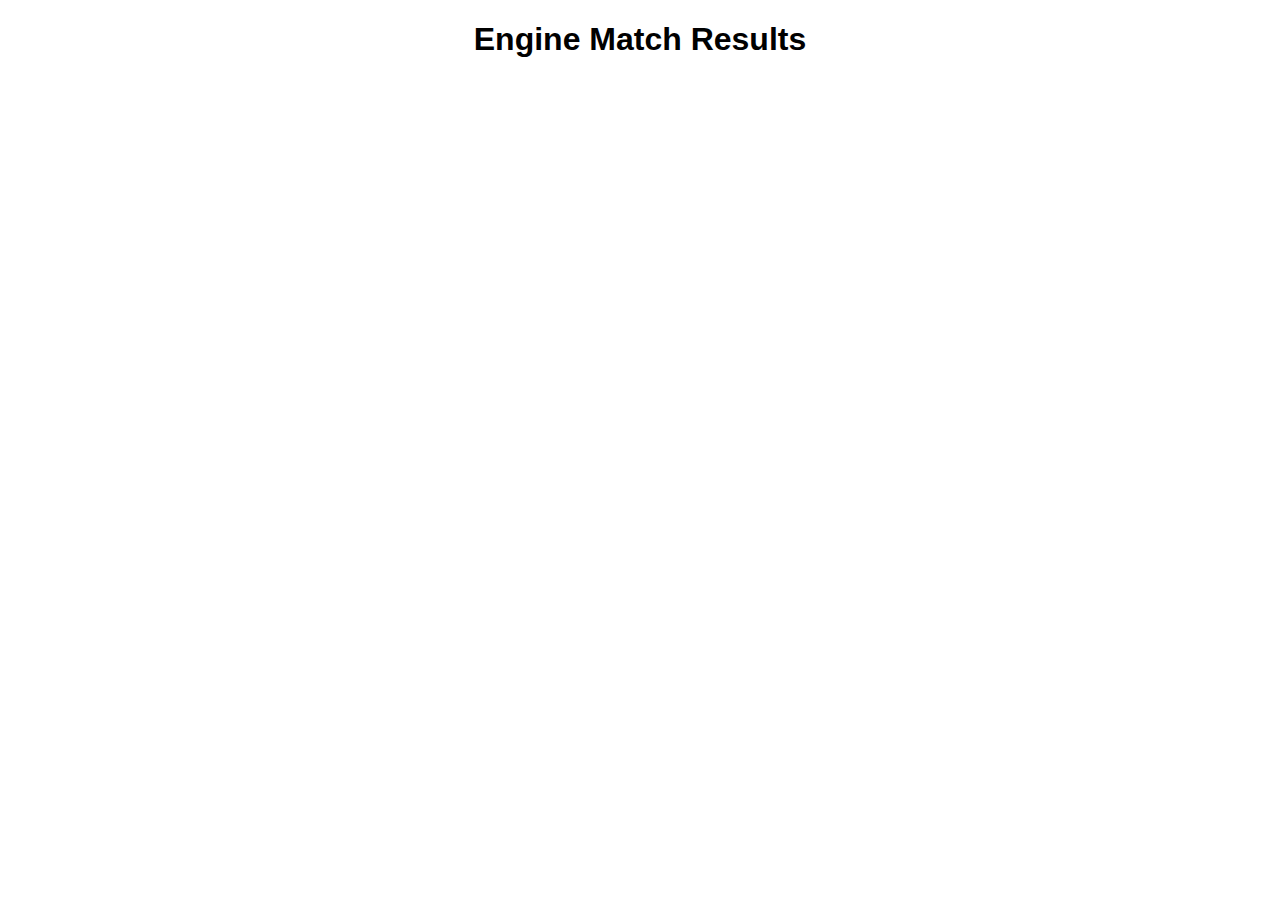
==== python-app/plot/index.html @ 7c30acfc "." ====
<!DOCTYPE html>
<html lang="en">
<head>
    <meta charset="UTF-8">
    <meta name="viewport" content="width=device-width, initial-scale=1.0">
    <title>Engine Match Results</title>
    <link rel="stylesheet" href="styles.css">
</head>
<body>
    <h1>Engine Match Results</h1>
    <div id="match-matrix"></div>

    <script src="script.js"></script>
</body>
</html>
---- python-app/plot/styles.css ----
body {
    font-family: Arial, sans-serif;
}

h1 {
    text-align: center;
}

#match-matrix {
    display: grid;
    gap: 10px;
    justify-content: center;
}

.row {
    display: flex;
}

.cell {
    display: flex;
    flex-direction: column;
    width: 100px;
    height: 100px;
    border: 1px solid #000;
}

.cell-part {
    flex: 1;
    display: flex;
    align-items: center;
    justify-content: center;
    border-bottom: 1px solid #000;
}

.cell-part:last-child {
    border-bottom: none;
}

.yellow {
    background-color: yellow;
}

.pink {
    background-color: pink;
}

.white {
    background-color: white;
}
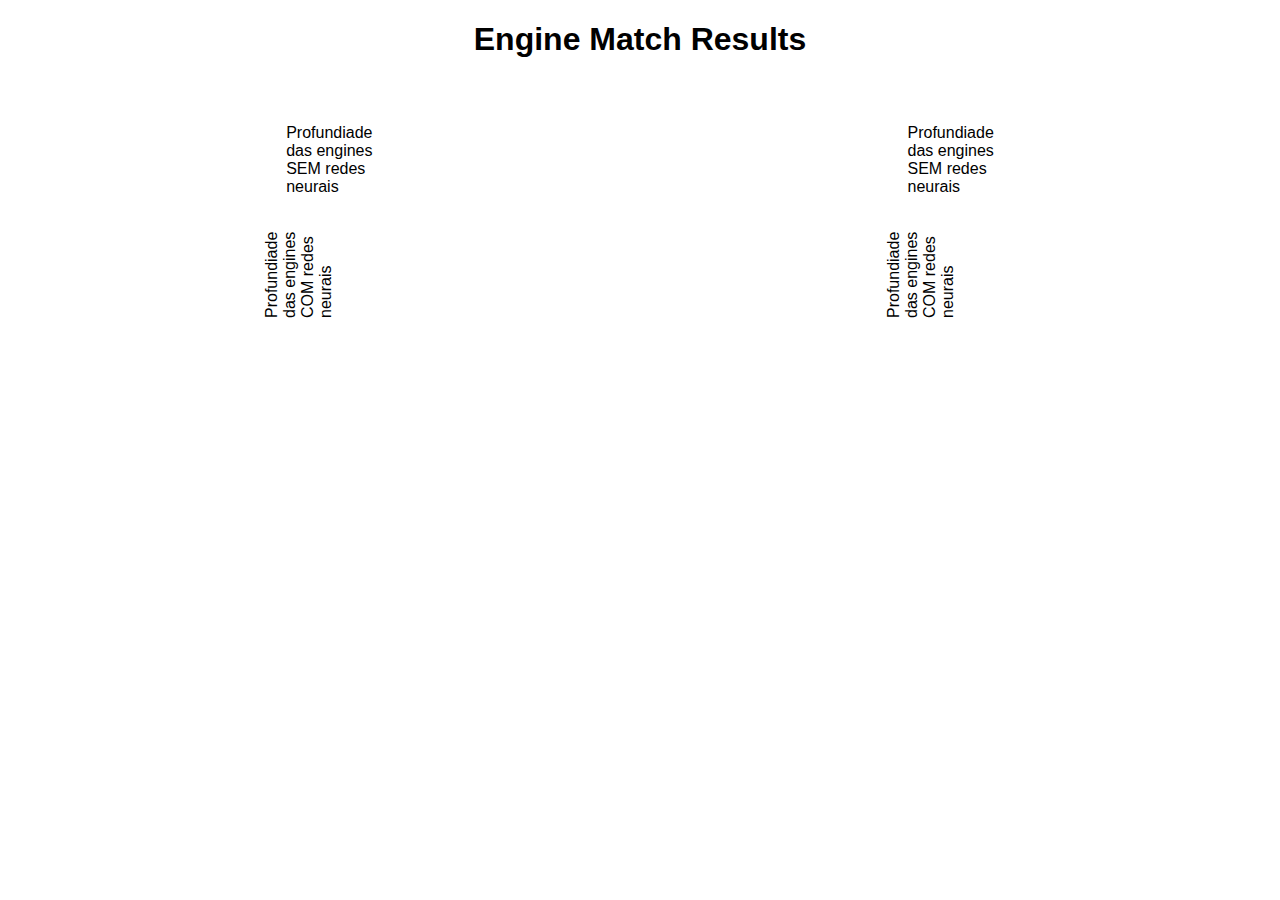
==== commit 3ecbf78a: "corrige plots" ====
--- a/python-app/plot/index.html
+++ b/python-app/plot/index.html
@@ -7,9 +7,19 @@
     <link rel="stylesheet" href="styles.css">
 </head>
 <body>
-    <h1>Engine Match Results</h1>
-    <div id="match-matrix"></div>
-
+    <h1 style="margin-bottom: 100px;">Engine Match Results</h1>
+    <div id="all-games">
+        <div id="match-matrix">
+            <div class="top-name">Profundiade das engines SEM redes neurais</div>
+            <div class="left-name">Profundiade das engines COM redes neurais</div>
+            <div id="white-match-matrix"></div>
+        </div>
+        <div id="match-matrix">
+            <div class="top-name">Profundiade das engines SEM redes neurais</div>
+            <div class="left-name">Profundiade das engines COM redes neurais</div>
+            <div id="black-match-matrix"></div>
+        </div>
+    </div>
     <script src="script.js"></script>
 </body>
 </html>
--- a/python-app/plot/styles.css
+++ b/python-app/plot/styles.css
@@ -6,21 +6,64 @@
     text-align: center;
 }
 
+#all-games {
+    justify-content: space-evenly;
+    display: flex;
+    gap: 300px;
+}
+
+.top-name {
+    display: flex;
+    justify-content: center;
+    width: 100%;
+    position: absolute;
+    top: -34px; /* Ajuste a posição do nome em cima */
+    left: 50%;
+    transform: translateX(-50%);
+}
+
+.left-name {
+    margin-top: 160px;
+    position: absolute;
+    left: -30px; /* Ajuste a posição do nome à esquerda */
+    top: 50%;
+    transform: translateY(-50%) rotate(-90deg);
+    transform-origin: left center; /* Para girar a partir do lado esquerdo */
+}
+
 #match-matrix {
-    display: grid;
-    gap: 10px;
+    position: relative;
+    display: flex;
+    flex-direction: column;
     justify-content: center;
 }
 
 .row {
+    width: fit-content;
     display: flex;
+}
+
+.x-axis-label {
+    grid-column: span 21; /* It should span the full width of the grid */
+    text-align: center;
+    margin-top: 10px;
+}
+
+.y-axis-label {
+    transform: rotate(-90deg);
+    transform-origin: left bottom;
+    margin-right: 10px;
+    text-align: center;
+    writing-mode: vertical-rl; /* Ensures the text is written vertically */
+    height: 100%;
+    align-self: center;
 }
 
 .cell {
     display: flex;
     flex-direction: column;
-    width: 100px;
-    height: 100px;
+    width: 20px;
+    height: 20px;
     border: 1px solid #000;
 }
 
@@ -29,7 +72,6 @@
     display: flex;
     align-items: center;
     justify-content: center;
-    border-bottom: 1px solid #000;
 }
 
 .cell-part:last-child {
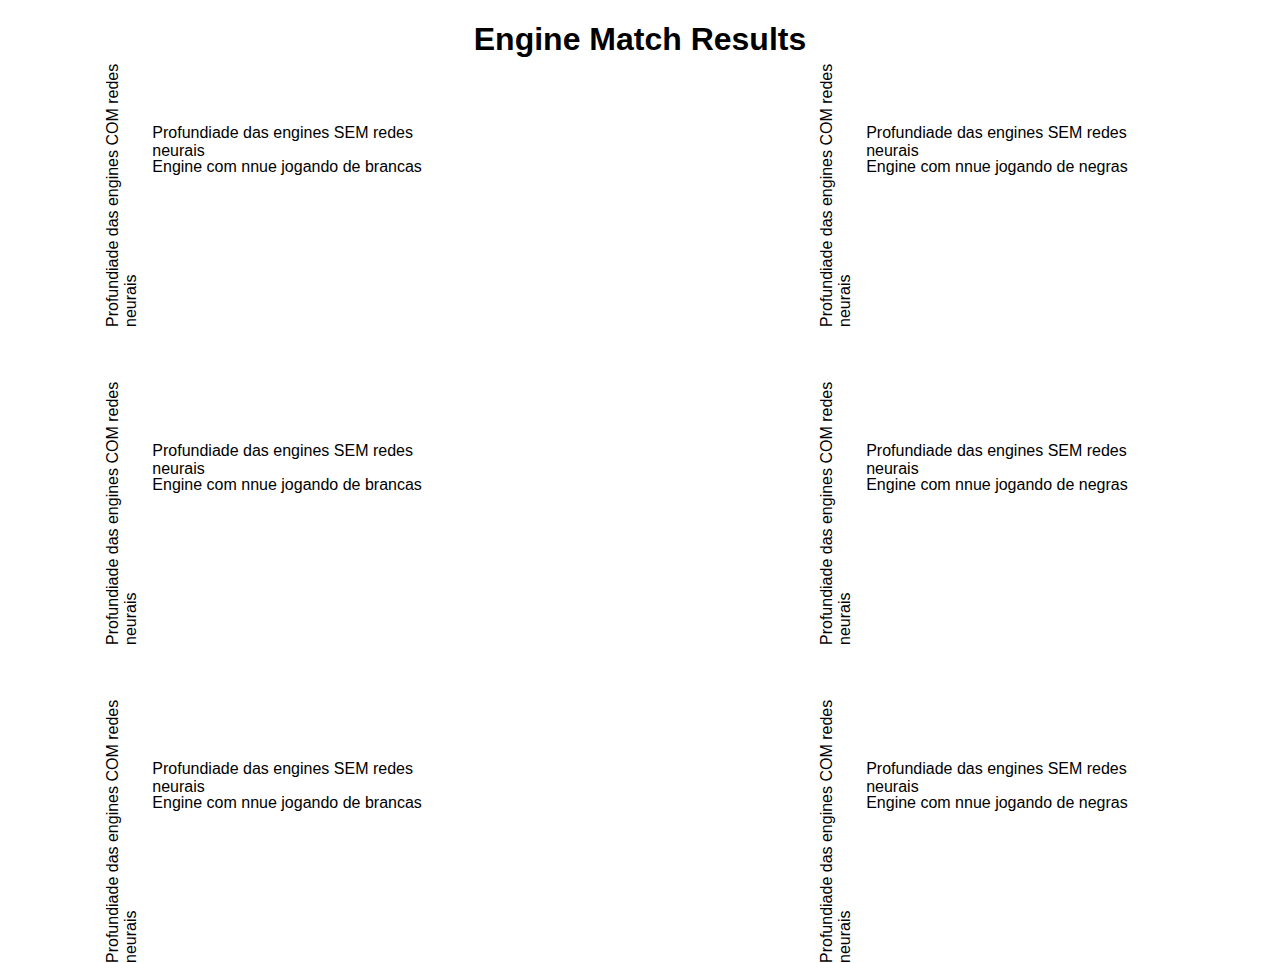
==== commit fb9e6f53: "." ====
--- a/python-app/plot/index.html
+++ b/python-app/plot/index.html
@@ -9,15 +9,51 @@
 <body>
     <h1 style="margin-bottom: 100px;">Engine Match Results</h1>
     <div id="all-games">
-        <div id="match-matrix">
-            <div class="top-name">Profundiade das engines SEM redes neurais</div>
-            <div class="left-name">Profundiade das engines COM redes neurais</div>
-            <div id="white-match-matrix"></div>
+        <div class="match-group">
+            <div id="match-matrix">
+                <div class="top-name">Profundiade das engines SEM redes neurais</div>
+                <div class="left-name">Profundiade das engines COM redes neurais</div>
+                <div id="white-match-matrix-1"></div>
+                Engine com nnue jogando de brancas
+            </div>
+            <div id="match-matrix">
+                <div class="top-name">Profundiade das engines SEM redes neurais</div>
+                <div class="left-name">Profundiade das engines COM redes neurais</div>
+                <div id="black-match-matrix-1"></div>
+                Engine com nnue jogando de negras
+            </div>
         </div>
-        <div id="match-matrix">
-            <div class="top-name">Profundiade das engines SEM redes neurais</div>
-            <div class="left-name">Profundiade das engines COM redes neurais</div>
-            <div id="black-match-matrix"></div>
+        
+        <div class="match-group">
+            <div id="match-matrix">
+                <div class="top-name">Profundiade das engines SEM redes neurais</div>
+                <div class="left-name">Profundiade das engines COM redes neurais</div>
+                <div id="white-match-matrix-2"></div>
+                Engine com nnue jogando de brancas
+            </div>
+            
+            <div id="match-matrix">
+                <div class="top-name">Profundiade das engines SEM redes neurais</div>
+                <div class="left-name">Profundiade das engines COM redes neurais</div>
+                <div id="black-match-matrix-2"></div>
+                Engine com nnue jogando de negras
+            </div>
+        </div>
+
+        <div class="match-group">
+            <div id="match-matrix">
+                <div class="top-name">Profundiade das engines SEM redes neurais</div>
+                <div class="left-name">Profundiade das engines COM redes neurais</div>
+                <div id="white-match-matrix-3"></div>
+                Engine com nnue jogando de brancas
+            </div>
+            <div id="match-matrix">
+                
+                <div class="top-name">Profundiade das engines SEM redes neurais</div>
+                <div class="left-name">Profundiade das engines COM redes neurais</div>
+                <div id="black-match-matrix-3"></div>
+                Engine com nnue jogando de negras
+            </div>
         </div>
     </div>
     <script src="script.js"></script>
--- a/python-app/plot/styles.css
+++ b/python-app/plot/styles.css
@@ -6,9 +6,16 @@
     text-align: center;
 }
 
+.match-group {
+    justify-content: space-evenly;
+    display: flex;
+    gap: 300px;
+}
+
 #all-games {
     justify-content: space-evenly;
     display: flex;
+    flex-direction: column;
     gap: 300px;
 }
 
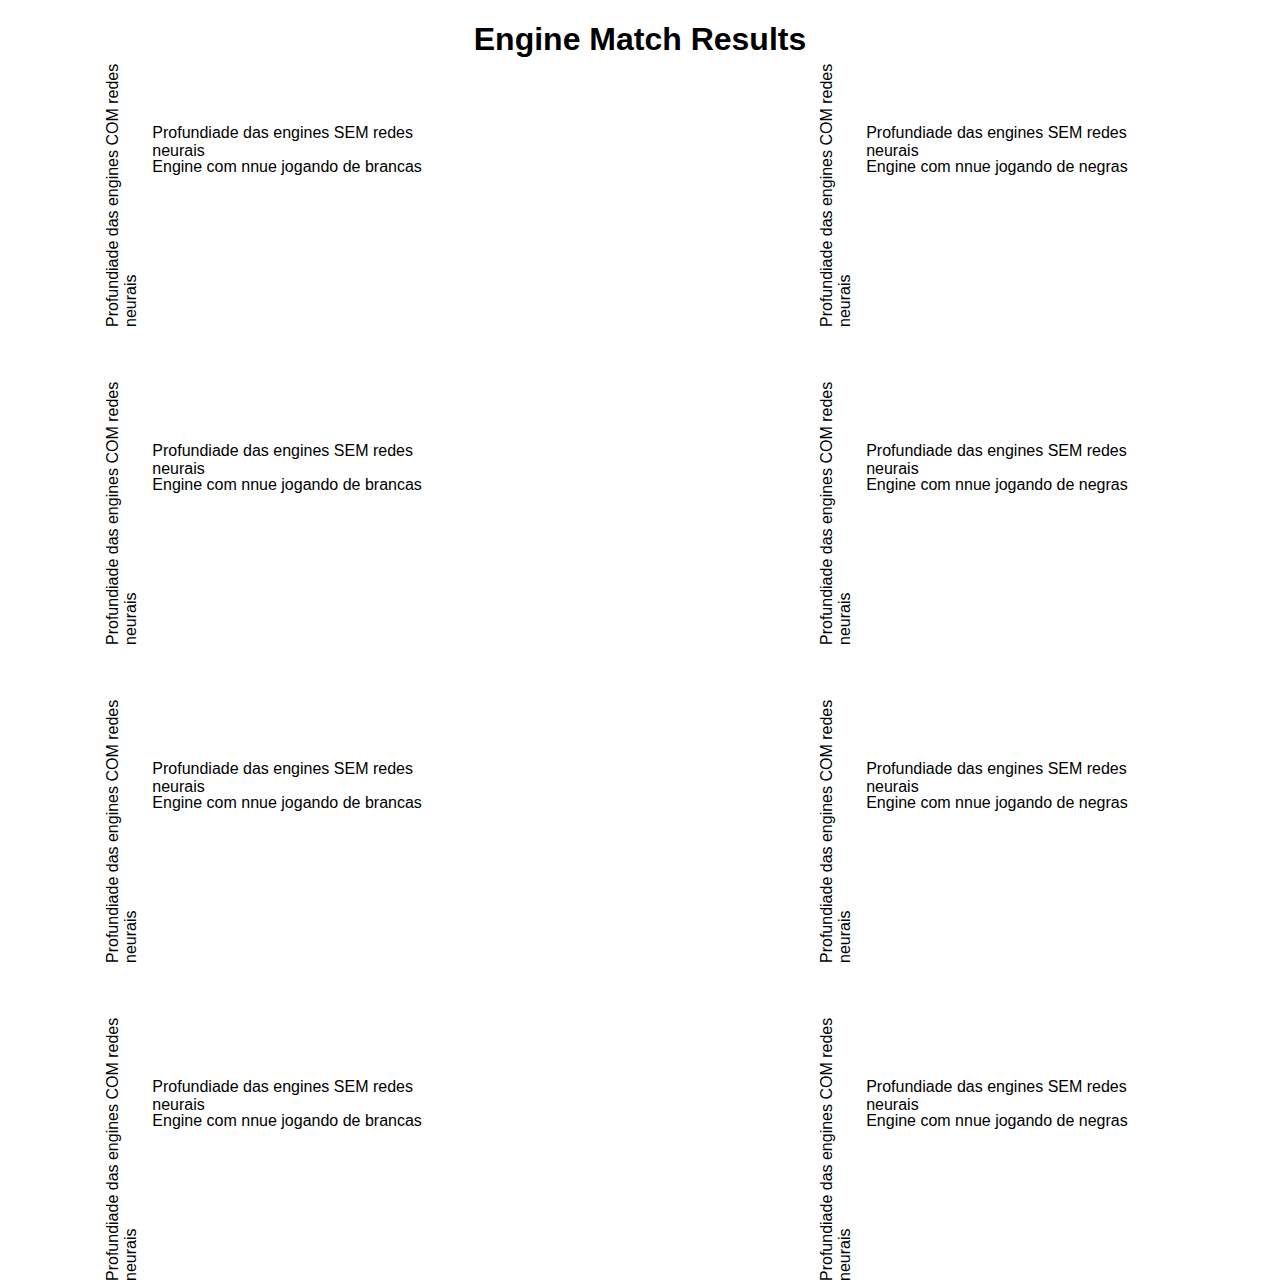
==== commit bf99ed56: "." ====
--- a/python-app/plot/index.html
+++ b/python-app/plot/index.html
@@ -55,6 +55,22 @@
                 Engine com nnue jogando de negras
             </div>
         </div>
+
+        <div class="match-group">
+            <div id="match-matrix">
+                <div class="top-name">Profundiade das engines SEM redes neurais</div>
+                <div class="left-name">Profundiade das engines COM redes neurais</div>
+                <div id="white-match-matrix-4"></div>
+                Engine com nnue jogando de brancas
+            </div>
+            <div id="match-matrix">
+                
+                <div class="top-name">Profundiade das engines SEM redes neurais</div>
+                <div class="left-name">Profundiade das engines COM redes neurais</div>
+                <div id="black-match-matrix-4"></div>
+                Engine com nnue jogando de negras
+            </div>
+        </div>
     </div>
     <script src="script.js"></script>
 </body>
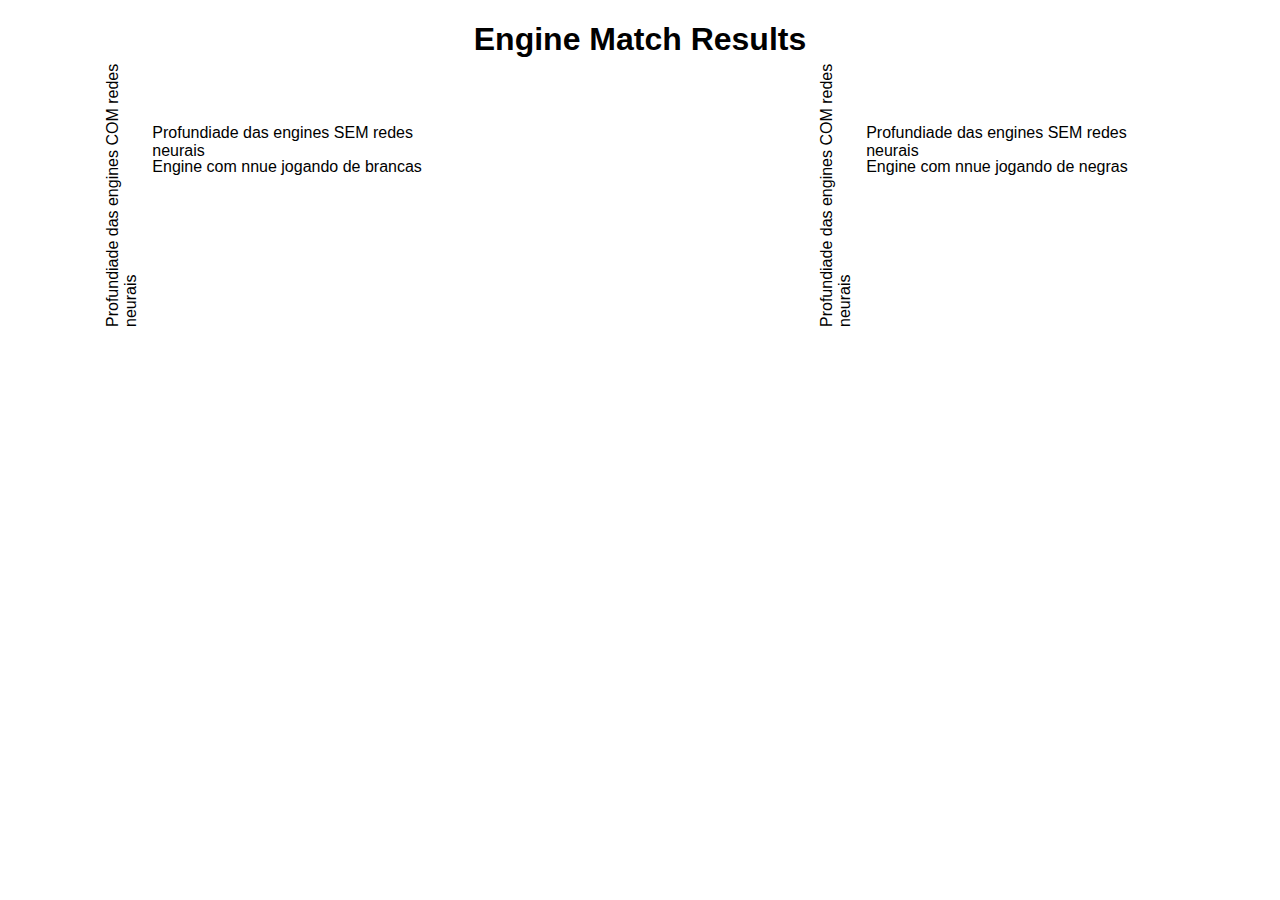
==== commit cdbbc0d3: "cria plot unico" ====
--- a/python-app/plot/index.html
+++ b/python-app/plot/index.html
@@ -13,61 +13,13 @@
             <div id="match-matrix">
                 <div class="top-name">Profundiade das engines SEM redes neurais</div>
                 <div class="left-name">Profundiade das engines COM redes neurais</div>
-                <div id="white-match-matrix-1"></div>
+                <div id="white-match-matrix"></div>
                 Engine com nnue jogando de brancas
             </div>
             <div id="match-matrix">
                 <div class="top-name">Profundiade das engines SEM redes neurais</div>
                 <div class="left-name">Profundiade das engines COM redes neurais</div>
-                <div id="black-match-matrix-1"></div>
-                Engine com nnue jogando de negras
-            </div>
-        </div>
-        
-        <div class="match-group">
-            <div id="match-matrix">
-                <div class="top-name">Profundiade das engines SEM redes neurais</div>
-                <div class="left-name">Profundiade das engines COM redes neurais</div>
-                <div id="white-match-matrix-2"></div>
-                Engine com nnue jogando de brancas
-            </div>
-            
-            <div id="match-matrix">
-                <div class="top-name">Profundiade das engines SEM redes neurais</div>
-                <div class="left-name">Profundiade das engines COM redes neurais</div>
-                <div id="black-match-matrix-2"></div>
-                Engine com nnue jogando de negras
-            </div>
-        </div>
-
-        <div class="match-group">
-            <div id="match-matrix">
-                <div class="top-name">Profundiade das engines SEM redes neurais</div>
-                <div class="left-name">Profundiade das engines COM redes neurais</div>
-                <div id="white-match-matrix-3"></div>
-                Engine com nnue jogando de brancas
-            </div>
-            <div id="match-matrix">
-                
-                <div class="top-name">Profundiade das engines SEM redes neurais</div>
-                <div class="left-name">Profundiade das engines COM redes neurais</div>
-                <div id="black-match-matrix-3"></div>
-                Engine com nnue jogando de negras
-            </div>
-        </div>
-
-        <div class="match-group">
-            <div id="match-matrix">
-                <div class="top-name">Profundiade das engines SEM redes neurais</div>
-                <div class="left-name">Profundiade das engines COM redes neurais</div>
-                <div id="white-match-matrix-4"></div>
-                Engine com nnue jogando de brancas
-            </div>
-            <div id="match-matrix">
-                
-                <div class="top-name">Profundiade das engines SEM redes neurais</div>
-                <div class="left-name">Profundiade das engines COM redes neurais</div>
-                <div id="black-match-matrix-4"></div>
+                <div id="black-match-matrix"></div>
                 Engine com nnue jogando de negras
             </div>
         </div>
